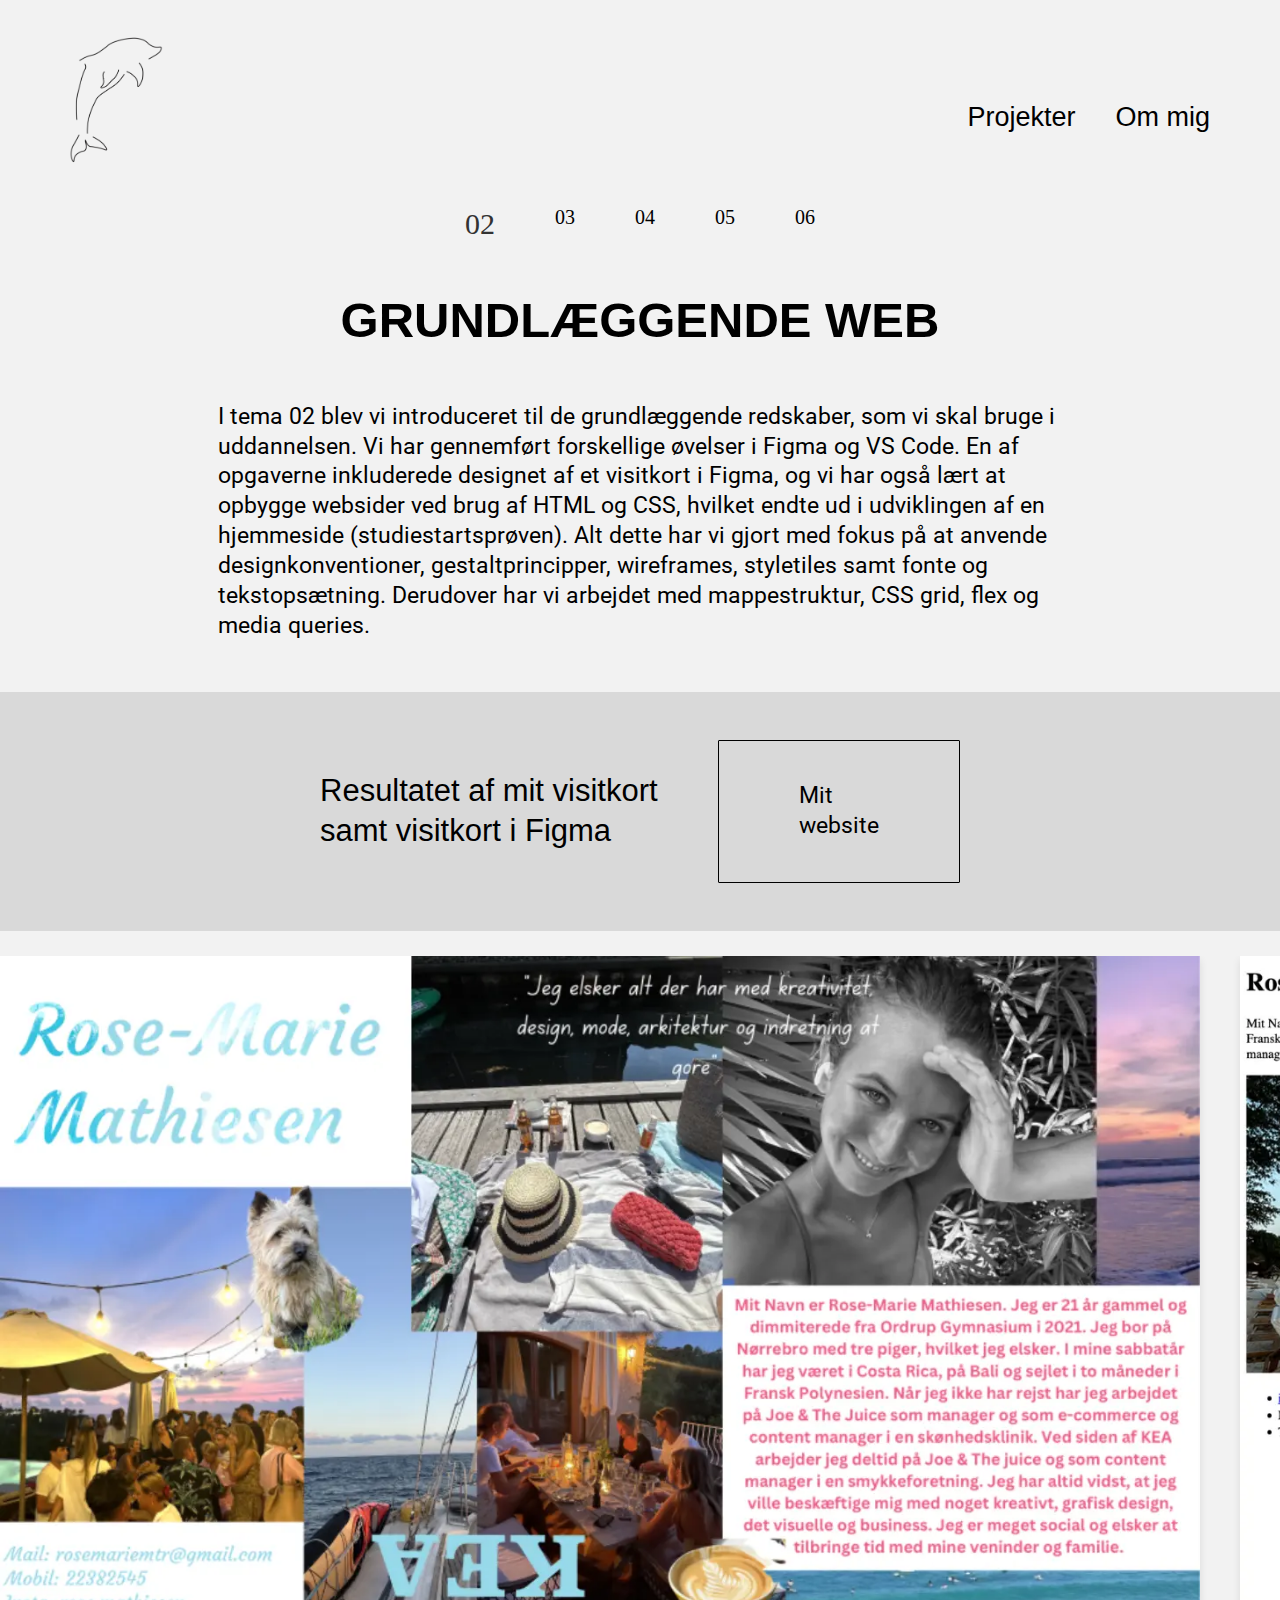
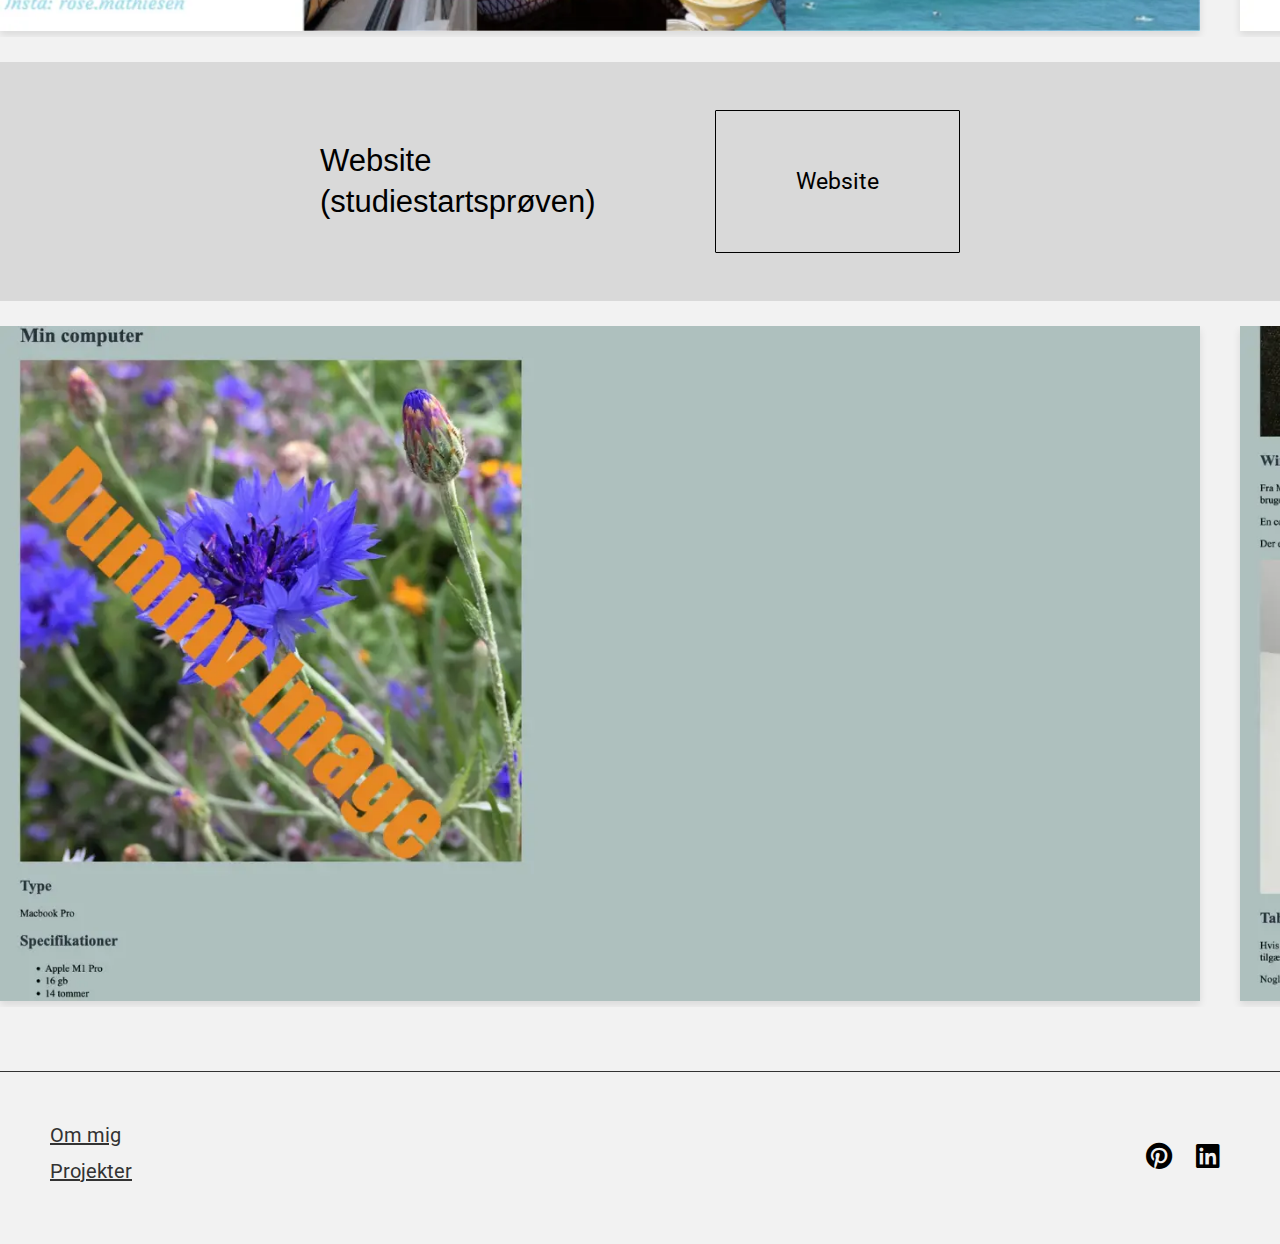
==== 02.html @ 1926b23d "first commit" ====
<!DOCTYPE html>
<html lang="da">

<head>
    <meta charset="UTF-8">
    <meta name="viewport" content="width=device-width, initial-scale=1.0">
    <title>Document</title>
    <link rel="stylesheet" href="styles.css">
    <link rel="stylesheet" href="layout.css">
    <link rel="stylesheet" href="https://cdnjs.cloudflare.com/ajax/libs/font-awesome/5.15.3/css/all.min.css">
    <style>
        @import url('https://fonts.googleapis.com/css2?family=Roboto&display=swap');
    </style>
</head>

<body>
    <header>
        <div class="logo">
            <a href="index.html"><img src="img/delfin.webp" alt=""></a>
        </div>

        <nav class="navbar">
            <ul class="menu">
                <li><a href="projekter.html">Projekter</a></li>
                <li><a href="om.html">Om mig</a></li>
            </ul>
        </nav>

        <div class="burger">
            <div class="line"></div>
            <div class="line"></div>
            <div class="line"></div>
        </div>
    </header>

    <div class="projekter_menu">
        <a href="02.html">
            <div class="02 current">02</div>
        </a>
        <a href="03.html">
            <div class="03">03</div>
        </a>
        <a href="04.html">
            <div class="04">04</div>
        </a>
        <a href="05.html">
            <div class="05">05</div>
        </a>
        <a href="06.html">
            <div class="06">06</div>
        </a>
    </div>

    <h3>GRUNDLÆGGENDE WEB</h3>

    <div class="intro">I tema 02 blev vi introduceret til de grundlæggende redskaber, som vi skal bruge i
        uddannelsen. Vi har gennemført
        forskellige øvelser i Figma og VS Code. En af opgaverne inkluderede designet af et visitkort i Figma, og vi har
        også
        lært at opbygge websider ved brug af HTML og CSS, hvilket endte ud i udviklingen af en hjemmeside
        (studiestartsprøven).
        Alt dette har vi gjort med fokus på at anvende designkonventioner, gestaltprincipper, wireframes, styletiles
        samt fonte
        og tekstopsætning. Derudover har vi arbejdet med mappestruktur, CSS grid, flex og media queries.

    </div>


    <div class="tekst_resultat">
        <p>Resultatet af mit visitkort samt visitkort i Figma</p>
        <a href="http://rosecreatives.dk/kea/02_web/visitkort/" target="_blank" class="my-button">Mit website</a>
    </div>

    <div class="carousel-container">
        <div class="img_resultat carousel">
            <img src="img_02/visitkort.webp" alt="Beskrivelse af billedet">
            <img src="img_02/visitkort2.webp" alt="Beskrivelse af billedet">
            <img src="img_02/viisitkort3.webp" alt="Beskrivelse af billedet">
        </div>
    </div>


    <div class="tekst_resultat">
        <p>Website (studiestartsprøven)
        </p>
        <a href="https://rosecreatives.dk/kea/02_web/01_website/" target="_blank" class="my-button">Website

        </a>
    </div>
    <div class="carousel-container">
        <div class="img_resultat carousel">
            <img src="img_02/website1.webp" alt="Beskrivelse af billedet">
            <img src="img_02/website2.webp" alt="Beskrivelse af billedet">
            <img src="img_02/website3.webp" alt="Beskrivelse af billedet">

        </div>
    </div>

    <footer>
        <div class="footer-left">
            <a href="om.html" class="footer-link">Om mig</a>
            <a href="projekter.html" class="footer-link">Projekter</a>
        </div>

        <div class="footer-right">
            <div class="footer-right">
                <div class="social-icons">
                    <a href="https://www.pinterest.dk/rmmathiesen/" target="_blank"><i class="fab fa-pinterest"></i></a>
                    <a href="https://www.linkedin.com/in/rose-marie-mathiesen-aa6432224/" target="_blank"><i
                            class="fab fa-linkedin"></i></a>
                </div>
            </div>
        </div>
    </footer>

    <script src="script.js"></script>

</body>

</html>
---- styles.css ----
body {
  background-color: #f2f2f2;
  margin: 0;
}

body {
  line-height: 1.3;
}

/*Footer*/
.social-icons a {
  color: black;
  text-decoration: none;
  font-size: 27px;
  margin: 0 10px;
}

footer {
  text-align: center;
  padding: 50px;
  display: flex;
  justify-content: space-between;
  align-items: center;
  border-top: 1px solid #333;
  margin-top: 4rem;
}

.footer-left,
.footer-right {
  flex: 1;
  display: flex;
  flex-direction: column;
}

.footer-right {
  text-align: right;
}

.footer-left img {
  width: 7%;
  margin-bottom: 20px; /* margin mellem billedet og links */
}

.footer-link {
  display: block;
  margin-bottom: 10px;
  color: #333;
  font-size: 20px;
  text-align: left;
  width: 100%;
  box-sizing: border-box; /* Inkluder padding og border i elementets samlede bredde og højde */
  font-family: "Roboto", sans-serif;
}

/*Menu linje i desktop*/
.logo img {
  width: 20%;
  margin: 3%;
}

header {
  display: flex;
  flex-direction: row; /* Dette skal være standard, men tjek alligevel */
  justify-content: space-between;
  align-items: center;
  padding: 15px 50px;
  margin-bottom: -2rem;
}

nav {
  display: flex;
  align-items: center;
  justify-content: space-between;
}

.menu,
.menu2 {
  display: flex;
  list-style: none;
  margin: 0;
  padding: 0;
  justify-content: space-between;
  position: relative;
  margin-top: 10%;
}

.menu li:last-child,
.menu2 li:last-child {
  margin-right: 0;
}

.menu li a:hover,
.menu2 li a:hover {
  font-weight: bold;
}

.menu a {
  display: flex;
  padding: 20px;
  color: black;
  text-decoration: none;
  transition: color 0.3s;
  text-align: end;
  font-size: 27px;
  align-items: center;
  font-family: "Lato", sans-serif;
}

.menu2 a {
  color: white;
  display: flex;
  padding: 20px;
  text-decoration: none;
  transition: color 0.3s;
  text-align: end;
  font-size: 27px;
  align-items: center;
  font-family: "Lato", sans-serif;
}

.burger {
  width: 30px;
  height: auto;
  cursor: pointer;
  margin: 0;
}

.burger .line {
  width: 100%;
  height: 2px;
  background-color: #000d3f;
  margin-bottom: 5px;
  transition: 0.2s linear;
}
.burger {
  display: none;
}

/* burgermenu i mobilsite */
@media screen and (max-width: 800px) {
  .menu,
  .menu2 {
    display: none;
  }
  .burger {
    display: block;
  }
  .burger.active .line:nth-child(1) {
    transform: rotate(45deg) translate(5px, 5px);
    transition: 0.2s linear;
  }

  .burger.active .line:nth-child(2) {
    opacity: 0;
    transition: 0.15s linear;
  }

  .burger.active .line:nth-child(3) {
    transform: rotate(-45deg) translate(5px, -5px);
    transition: 0.2s linear;
  }

  nav.active .menu {
    display: block;
    position: absolute;
    top: 60px;
    right: 10px;
    z-index: 1;
    background-color: #595959;
  }

  nav.active .menu li {
    margin: 10px 0;
  }

  nav.active .menu a {
    font-size: 20px;
    font-family: Arial, Helvetica, sans-serif;
  }

  li {
    width: 100%;
  }
}

/* Alt styling til tekst */
.tekst_forside {
  text-align: center;
  font-size: 20px;
  padding-top: 3%;
  padding-bottom: 3%;
}

h1 {
  text-align: center;
  font-size: 219px;
  margin: 0;
  font-family: Arial, Helvetica, sans-serif;
  padding-bottom: 2rem;
}

.flex_col .h5_class,
.flex_col .p_class {
  margin-top: 29px;
  margin-left: 0;
  margin-right: 0;
  width: 70%;
}

@media screen and (max-width: 800px) {
  body h1 {
    font-size: 90px;
  }

  body h2 {
    font-size: 40px;
    padding-top: 7%;
  }
}

h2 {
  text-align: center;
  font-size: 60px;
  font-family: Arial, Helvetica, sans-serif;
  font-weight: 200;
  padding-top: 2rem;
  padding-bottom: 2rem;
  margin-top: 3%;
  margin-bottom: 3%;
}

.underoverskrift_undersider {
  font-size: 22px;
  font-weight: bold;
  font-family: Arial, Helvetica, sans-serif;
  padding-top: 3rem;
}

.color-images {
  display: none;
}

.projekter a {
  text-decoration: none;
}

.projekter {
  display: flex;
  flex-direction: column;
  height: 80vh;
  justify-content: center;
  align-items: center;
}

.projekter div {
  font-size: 5em;
  opacity: 0;
  margin: 15px;
  transition: opacity 0.5s ease-in-out, transform 0.5s ease-in-out;
  transform: translateY(50px);
}

.projekter div.active {
  opacity: 1;
  transform: translateY(0);
  color: white;
  font-family: Arial, Helvetica, sans-serif;
}

.projekter a:hover {
  font-weight: bold;
}

.tekst_om {
  font-size: 150px;
  padding-top: 2rem;
  margin-left: 3rem;
  font-family: Arial, Helvetica, sans-serif;
}

.tekst_rosemarie {
  font-size: 88px;
  font-style: italic;
  padding-top: 0.5rem;
  font-family: Arial, Helvetica, sans-serif;
  margin-left: 12rem;
  padding-bottom: 6rem;
}
@media screen and (max-width: 600px) {
  .tekst_om {
    font-size: 100px;
    margin-left: -17rem;
  }
  .tekst_om_mig,
  .tekst_kolonne {
    text-align: left;
    padding-left: 1rem;
    padding-right: 1rem;
  }

  .tekst_rosemarie {
    font-size: 50px;
    font-style: italic;
    text-align: center;
    margin-left: 8rem;
    padding-bottom: 1rem;
  }
}

.tekst_om_mig {
  font-size: 30px;
  font-family: Arial, Helvetica, sans-serif;
  margin-left: 10%;
  margin-right: 10%;
  display: flex;
  flex-direction: column;
  align-items: center;
  justify-content: center;
}
.projekter_menu {
  display: flex;
  justify-content: center;
}

.projekter_menu a {
  text-decoration: none;
}

.projekter_menu div {
  padding: 30px;
  display: flex;
  font-size: 20px;
  color: black;
}

.grid1_forside img,
.grid2_forside img {
  width: 100%;
  height: auto;
  display: block;
}

.tekst_kolonne {
  display: flex;
  flex-direction: column;
  justify-content: center;
  font-family: Arial, Helvetica, sans-serif;
}

h3 {
  font-size: 49px;
  font-family: Arial, Helvetica, sans-serif;
  margin-top: 1rem;
  text-align: center;
}

@media screen and (max-width: 600px) {
  h3 {
    font-size: 40px;
  }
}

p,
li {
  font-size: 20px;
  font-family: "Roboto", sans-serif;
}

h4 {
  font-size: 38px;
  font-family: Arial, Helvetica, sans-serif;
  text-align: center;
  background-color: #d9d9d9;
  padding-bottom: 2rem;
  padding-top: 5rem;
  margin-bottom: 0;
}

.kvalifikationer_tekst {
  font-size: 38px;
  font-family: Arial, Helvetica, sans-serif;
  text-align: center;
  padding-bottom: 3rem;
  padding-top: 3rem;
  margin-bottom: 0;
}

.intro {
  font-size: 23px;
  margin-left: 17%;
  margin-right: 17%;
  padding-bottom: 2%;
  font-family: "Roboto", sans-serif;
}

.følg_med_tekst {
  padding-top: 2rem;
  font-weight: 600;
}

@media screen and (max-width: 600px) {
  .intro {
    font-size: 20px;
    margin-left: 5%;
    margin-right: 5%;
  }
}

/* Carousel på alle undersider */

.carousel img {
  width: 1200px;
  height: auto;
  box-shadow: 0 4px 8px rgba(0, 0, 0, 0.1);
}

.carousel-container {
  overflow-x: scroll;
  white-space: nowrap;
  -webkit-overflow-scrolling: touch; /* For bedre scroll-opførsel på mobile enheder */
  gap: 40px;
}

.carousel {
  display: inline-flex;
  gap: 40px;
}

/* Styling for mobilversion */
@media screen and (max-width: 600px) {
  .carousel-container {
    margin-left: 0;
  }

  .carousel img {
    width: 800px;
    height: auto;
    box-shadow: 0 4px 8px rgba(0, 0, 0, 0.1);
  }
}

.container {
  justify-content: center; /* centrerer indholdet vandret */
  align-items: center; /* centrerer indholdet lodret */
  height: 100vh;
  margin: 0 auto;
}

.flex_col {
  position: relative;
  overflow: hidden;
  text-align: left;
  width: 100%;
  display: flex;
  flex-direction: column;
  align-items: center;
  text-decoration: none;
}

.flex_col img {
  max-width: 70%;
  display: block;
  margin: 0 auto;
}

h5 {
  font-size: 20px;
  font-family: Arial, Helvetica, sans-serif;
  color: black;
}

.flex_col h5 {
  margin-top: 29px;
  margin-left: auto;
  margin-right: auto;
  width: 70%;
}

.flex_col:hover h5 {
  color: #333;
  font-weight: bolder;
  font-style: italic;
}

.hele_grid {
  background-color: #a69f97;
}

.projekter_farve {
  background-color: #595959;
}

.billede_kolonne {
  position: relative;
}

.billede1 {
  width: 80%;
  height: auto;
}

.billede2 {
  position: absolute;
  right: 0;
  bottom: 0;
  width: 50%;
  height: auto;
  margin-right: 55px;
  margin-bottom: -55px;
  opacity: 0; /* gør billede 2 usynligt i starten */
  transition: opacity 0.5s ease-in-out;
}

.billede_kolonne:hover .billede2 {
  opacity: 1; /* gør billede 2 synligt ved hover */
}

.tekst_resultat {
  background-color: #d9d9d9;
  padding-left: 20rem;
  padding-right: 20rem;
  padding-top: 3rem;
  padding-bottom: 3rem;
  margin-top: 2%;
  margin-bottom: 2%;
  text-align: left;
  display: flex;
  font-family: "Roboto", sans-serif;
  justify-content: space-between; /* placerer elementerne i flex-container med lige mellemrum */
}

.tekst_resultat p {
  font-size: 31px;
  text-align: left;
  word-wrap: break-word; /* gør at teksten bryder når den er for lang */
  font-family: Arial, Helvetica, sans-serif;
}

.my-button,
.my-button2 {
  padding: 20px 80px;
  font-size: 23px;
  color: black;
  border: 1px solid black;
  border-radius: 1px;
  cursor: pointer;
  transition: background-position 0.3s ease-out;
  text-decoration: none;
  display: flex;
  justify-content: center; /* centrerer indholdet vandret */
  align-items: center; /* centrerer indholdet lodret */
}
.my-button2 {
  margin-top: 10px;
}
.my-button:hover {
  background-color: #7a8189;
}
.my-button2:hover {
  background-color: #7a8189;
}
@media screen and (max-width: 600px) {
  .tekst_resultat {
    padding: 3rem;
    align-items: center;
    flex-wrap: wrap; /* Tilføjer wrap for at håndtere teksten, der går ned i næste linje */
  }

  .tekst_resultat p {
    font-size: 24px;
    text-align: left;
    margin: 0;
    margin-right: 20px;
    flex: 1; /* Får teksten til at tage op al tilgængelig plads */
  }

  .my-button {
    padding: 20px 40px;
    font-size: 23px;
  }

  .my-button2 {
    padding: 20px 40px;
    font-size: 23px;
    margin-top: 10px;
  }
}

/*viser hvilken side man er inde på*/
.projekter_menu a {
  text-decoration: none;
  color: #333;
}

.projekter_menu .current {
  color: #333;
  font-size: 30px;
}

.img_ide,
.img_prototype,
.img_kodning,
.img_tests {
  position: relative;
  min-height: 100vh;
  overflow: hidden;
}

.scroll-down-btn {
  position: sticky;
  top: 20px; /* Juster afstanden fra toppen efter behov */
  left: 50%;
  display: flex;
  flex-direction: column;
  align-items: center;
  justify-content: center;
  z-index: 2;
  cursor: pointer;
  font-size: 30px;
  transition: transform 0.2s ease;
  margin-top: -20px; /* Juster dette, hvis nødvendigt */
}

.scroll-down-btn::before {
  content: "";
  border: solid #0c0b0b;
  border-width: 0 4px 4px 0;
  display: inline-block;
  padding: 7px;
  transform: rotate(45deg);
}

/* For at tilføje en lille animation ved tryk */
.scroll-down-btn:active {
  transform: translateY(2px);
}

/* For at tilføje en lille animation ved hover */
.scroll-down-btn:hover::before {
  animation: bounce 1s infinite;
}

@keyframes bounce {
  0%,
  20%,
  50%,
  80%,
  100% {
    transform: translateY(0);
  }
  40% {
    transform: translateY(-10px);
  }
  5% {
    transform: translateY(-5px);
  }
}
---- layout.css ----
/*forsiden*/
.grid1_forside {
  display: grid;
  grid-template-columns: repeat(3, 1fr);
  gap: 10px;
  padding: 20px;
}

.grid2_forside {
  display: grid;
  grid-template-columns: repeat(3, 1fr);
  gap: 10px;
  padding: 20px;
}

@media screen and (max-width: 800px) {
  .grid1_forside,
  .grid2_forside {
    display: flex;
    flex-direction: column;
    gap: 10px;
    padding: 20px;
  }
}

/*billede grid på forsiden*/
.gallery {
  display: grid;
  grid-template-columns: repeat(8, 1fr);
  grid-template-rows: repeat(8, 5vw);
  grid-gap: 15px;
  padding-bottom: 3%;
}

.gallery img {
  max-width: 100%;
  max-height: 100%;
  object-fit: cover;
}

.gallery_1 {
  grid-column-start: 1;
  grid-column-end: 4;
  grid-row-start: 1;
  grid-row-end: 6;
}

.gallery_2 {
  grid-column-start: 3;
  grid-column-end: 6;
  grid-row-start: 3;
  grid-row-end: 8;
}

.gallery_3 {
  grid-column-start: 7;
  grid-column-end: 9;
  grid-row-start: 1;
  grid-row-end: 6;
}

.gallery_4 {
  grid-column-start: 5;
  grid-column-end: 9;
  grid-row-start: 2;
  grid-row-end: 5;
}

.gallery_5 {
  grid-column-start: 2;
  grid-column-end: 9;
  grid-row-start: 6;
  grid-row-end: 9;
}

.gallery_6 {
  grid-column-start: 6;
  grid-column-end: 9;
  grid-row-start: 6;
  grid-row-end: 9;
}

@media screen and (max-width: 800px) {
  .gallery {
    display: grid;
    grid-template-columns: repeat(8, 1fr);
    grid-template-rows: repeat(7, 10vw);
    grid-gap: 15px;
    padding-bottom: 3%;
    justify-content: center;
    align-items: center;
  }

  .gallery_1 {
    grid-column-start: 1;
    grid-column-end: 6;
    grid-row-start: 1;
    grid-row-end: 7;
  }
  .gallery_2 {
    grid-column-start: 9;
    grid-column-end: 5;
    grid-row-start: 7;
    grid-row-end: 9;
  }
  .gallery_3 {
    grid-column-start: 1;
    grid-column-end: 5;
    grid-row-start: 9;
    grid-row-end: 9;
  }

  .gallery_4 {
    grid-column-start: 5;
    grid-column-end: 9;
    grid-row-start: 2;
    grid-row-end: 7;
  }

  .gallery_5 {
    grid-column-start: 1;
    grid-column-end: 5;
    grid-row-start: 7;
    grid-row-end: 9;
  }

  .gallery_6 {
    grid-column-start: 4;
    grid-column-end: 9;
    grid-row-start: 9;
    grid-row-end: 9;
  }

  .gallery img {
    margin: 0;
  }
}

/*om mig siden*/
.grid_1_mig {
  display: grid;
  grid-template-columns: 1fr 1fr;
  padding-bottom: 3rem;
  padding-left: 1rem;
  padding-right: 1rem;
}

.grid_1_mig img {
  width: 97%;
}

.grid_2_mig {
  display: grid;
  grid-template-columns: 1fr 1fr;
  padding-bottom: 3rem;
  padding-left: 1rem;
  padding-right: 1rem;
}

@media screen and (max-width: 800px) {
  .grid_1_mig {
    display: grid;
    grid-template-columns: 1fr;
    justify-content: center;
    align-items: center;
    text-align: center;
  }

  .grid_1_mig img {
    width: 90%;
    display: block;
    margin: auto;
  }

  .grid_2_mig {
    display: grid;
    grid-template-columns: 1fr;
  }
  .grid_2_mig img {
    width: 90%;
    display: block;
    margin: auto;
  }
}

/*struktur på alle sider*/
.grid_ide,
.grid_prototype,
.grid_kodning,
.grid_tests,
.grid_video {
  display: grid;
  grid-template-columns: 1fr 1fr;
  gap: 20px;
  background-color: #d9d9d9;
}

.grid_ide,
.grid_kodning,
.grid_tests,
.grid_video {
  margin-left: 0;
  margin-right: 0;
  background-color: #d9d9d9;
  padding-top: 2rem;
}

.tekst_ide,
.tekst_prototype,
.tekst_kodning,
.tekst_tests,
.tekst_video {
  padding-left: 3rem;
  padding-right: 3rem;
  position: sticky;
  top: 0;
}

.tekst_ide h3,
.tekst_prototype h3,
.tekst_kodning h3,
.tekst_tests h3,
.tekst_video h3 {
  margin-bottom: 10px;
}

.img_ide,
.img_prototype,
.img_kodning,
.img_tests,
.img_video {
  overflow-y: auto; /* gør at billederne kan scrolle*/
  max-height: 100vh; /* gør at de ikke kan scrolle uendeligt */
}

.img_ide img,
.img_prototype img,
.img_kodning img,
.img_tests img,
.img_video img {
  max-width: 100%;
  height: auto;
  margin-bottom: 30px;
}

@media screen and (max-width: 800px) {
  .grid_ide,
  .grid_prototype,
  .grid_kodning,
  .grid_tests,
  .grid_video {
    display: grid;
    grid-template-columns: 1fr;
    margin-top: 3%;
    overflow: hidden;
  }

  .tekst_ide,
  .tekst_ide,
  .tekst_prototype,
  .tekst_kodning,
  .tekst_tests,
  .tekst_video {
    position: relative;
    margin-bottom: 20px;
  }

  .tekst_ide h3,
  .tekst_ide h3,
  .tekst_prototype h3,
  .tekst_kodning h3,
  .tekst_tests h3,
  .tekst_video h3 {
    margin-bottom: 10px;
  }

  .img_ide img,
  .img_prototype img,
  .img_kodning img,
  .img_tests img,
  .img_video img {
    margin-bottom: 30px;
    max-width: 100%;
  }

  /* Omvend rækkefølgen for tekst_ide og img_ide */
  .grid_ide,
  .tekst_ide,
  .grid_kodning,
  .tekst_kodning,
  .img_video {
    order: 1;
  }

  .grid_ide,
  .img_ide,
  .grid_kodning,
  .img_kodning {
    order: 2;
  }
}

/*struktur for side 05 kodning*/

.img_kodning video {
  margin-bottom: 3rem; /* Mellemrum på 3 rem under hvert video-element */
  width: 100%;
}
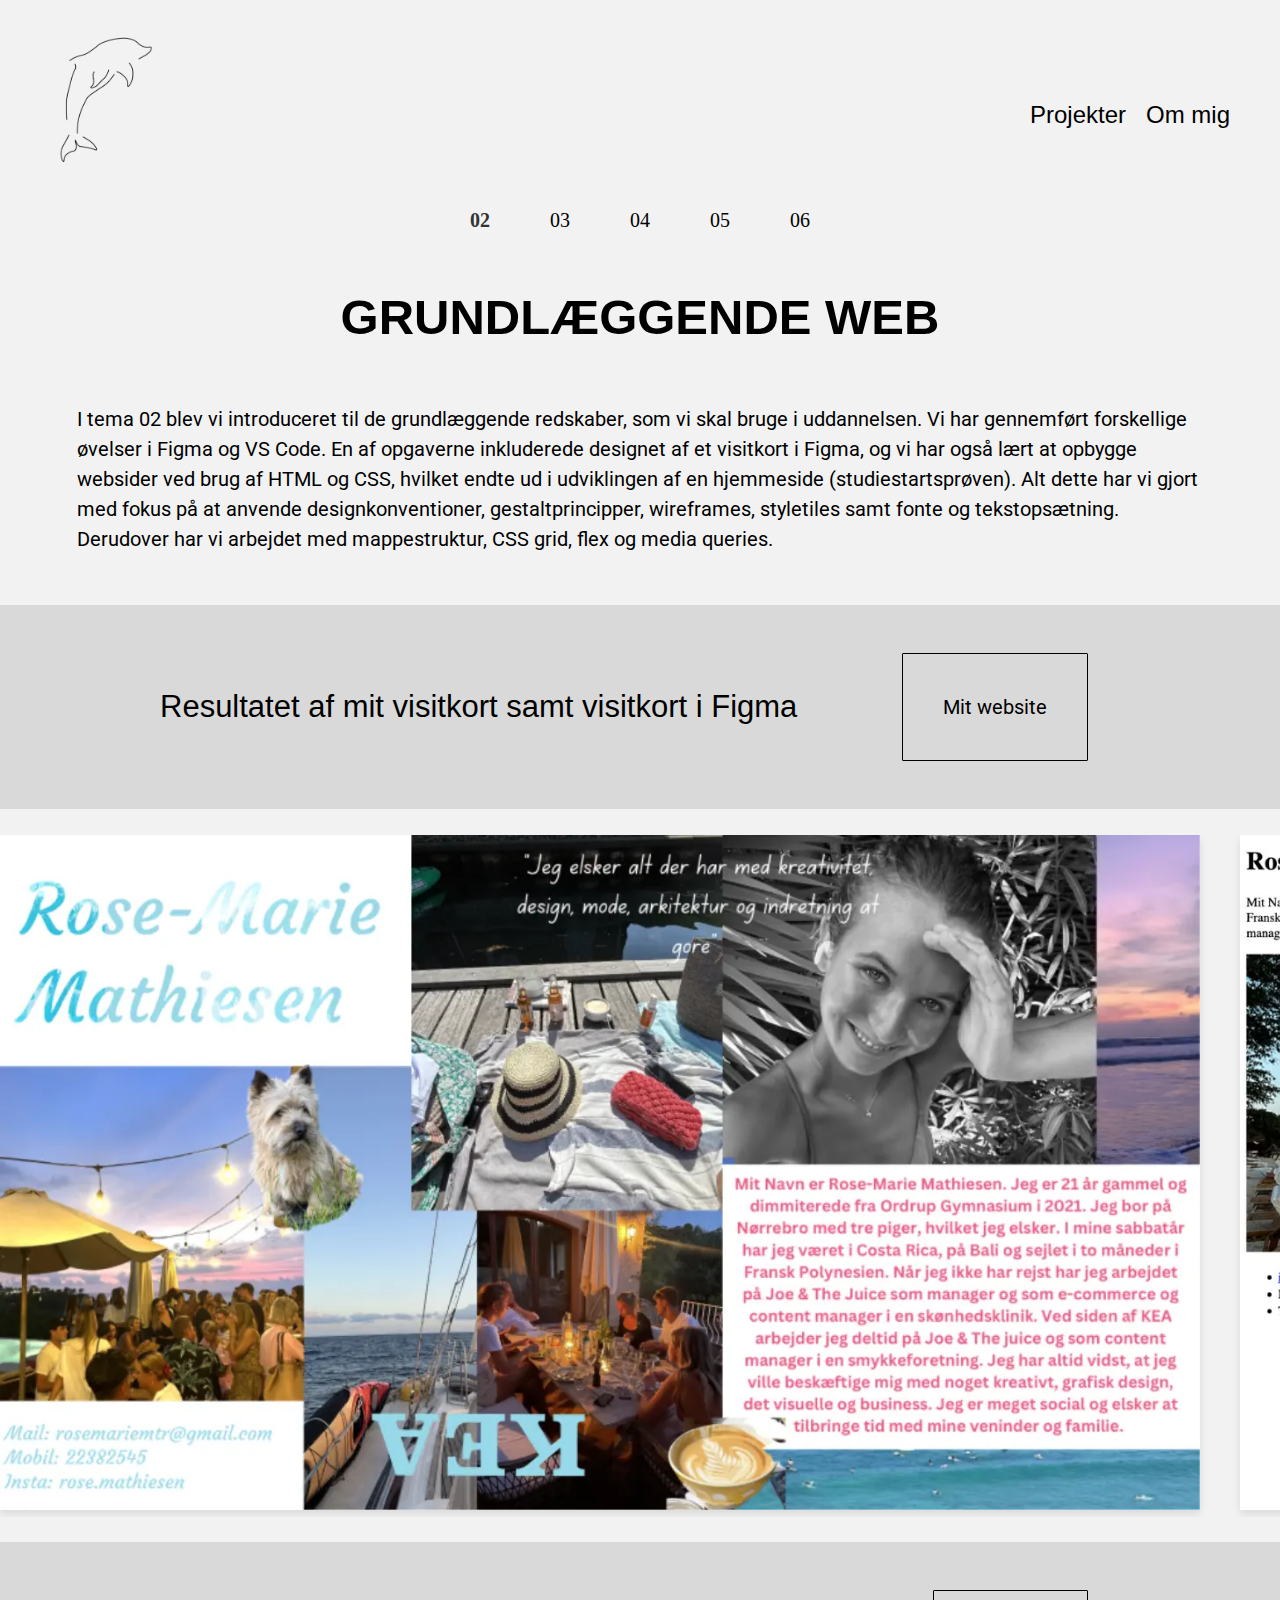
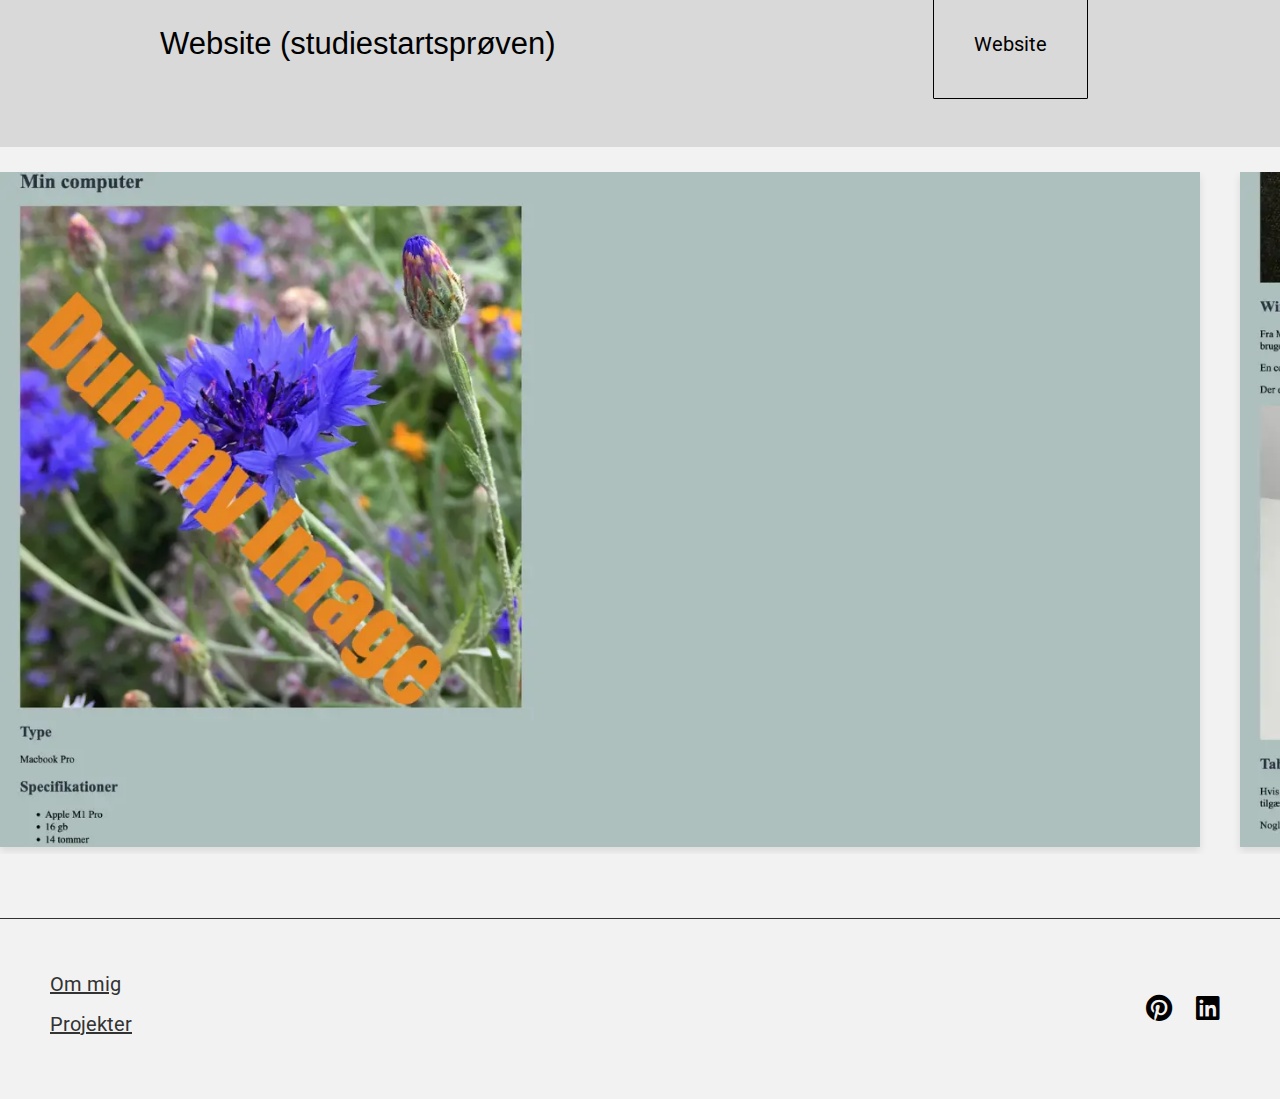
==== commit 8ccfac9c: "ændringer" ====
--- a/02.html
+++ b/02.html
@@ -53,8 +53,8 @@
 
     <h3>GRUNDLÆGGENDE WEB</h3>
 
-    <div class="intro">I tema 02 blev vi introduceret til de grundlæggende redskaber, som vi skal bruge i
-        uddannelsen. Vi har gennemført
+    <div class="intro">I tema 02 blev vi introduceret til de grundlæggende redskaber, som vi skal bruge i uddannelsen.
+        Vi har gennemført
         forskellige øvelser i Figma og VS Code. En af opgaverne inkluderede designet af et visitkort i Figma, og vi har
         også
         lært at opbygge websider ved brug af HTML og CSS, hvilket endte ud i udviklingen af en hjemmeside
@@ -62,7 +62,6 @@
         Alt dette har vi gjort med fokus på at anvende designkonventioner, gestaltprincipper, wireframes, styletiles
         samt fonte
         og tekstopsætning. Derudover har vi arbejdet med mappestruktur, CSS grid, flex og media queries.
-
     </div>
 
 
--- a/styles.css
+++ b/styles.css
@@ -4,7 +4,11 @@
 }
 
 body {
-  line-height: 1.3;
+  line-height: 1.5;
+}
+
+* {
+  box-sizing: border-box;
 }
 
 /*Footer*/
@@ -118,7 +122,21 @@
   font-family: "Lato", sans-serif;
 }
 
-.burger {
+@media screen and (min-width: 800px) and (max-width: 1440px) {
+  .menu a,
+  .menu2 a {
+    padding: 10px;
+    font-size: 24px;
+  }
+
+  header {
+    padding: 15px 40px;
+    margin-bottom: -2rem;
+  }
+}
+
+.burger,
+.burger2 {
   width: 30px;
   height: auto;
   cursor: pointer;
@@ -128,11 +146,21 @@
 .burger .line {
   width: 100%;
   height: 2px;
-  background-color: #000d3f;
+  background-color: black;
   margin-bottom: 5px;
   transition: 0.2s linear;
 }
-.burger {
+
+.burger2 .line {
+  width: 100%;
+  height: 2px;
+  background-color: white;
+  margin-bottom: 5px;
+  transition: 0.2s linear;
+}
+
+.burger,
+.burger2 {
   display: none;
 }
 
@@ -142,25 +170,41 @@
   .menu2 {
     display: none;
   }
-  .burger {
+  .burger,
+  .burger2 {
     display: block;
-  }
-  .burger.active .line:nth-child(1) {
+    width: 40px; /* Øg bredden efter behov */
+    height: 40px; /* Øg højden efter behov */
+  }
+
+  .burger.active .line {
+    background-color: black; /* Ændre farven på burgermenuens linjer ved aktiv tilstand */
+  }
+
+  .burger2.active .line {
+    background-color: white;
+  }
+
+  .burger.active .line:nth-child(1),
+  .burger2.active .line:nth-child(1) {
     transform: rotate(45deg) translate(5px, 5px);
     transition: 0.2s linear;
   }
 
-  .burger.active .line:nth-child(2) {
+  .burger.active .line:nth-child(2),
+  .burger2.active .line:nth-child(2) {
     opacity: 0;
     transition: 0.15s linear;
   }
 
-  .burger.active .line:nth-child(3) {
+  .burger.active .line:nth-child(3),
+  .burger2.active .line:nth-child(3) {
     transform: rotate(-45deg) translate(5px, -5px);
     transition: 0.2s linear;
   }
 
-  nav.active .menu {
+  nav.active .menu,
+  nav.active .menu2 {
     display: block;
     position: absolute;
     top: 60px;
@@ -169,16 +213,18 @@
     background-color: #595959;
   }
 
-  nav.active .menu li {
+  .nav.active .menu li,
+  .nav.active .menu2 li {
     margin: 10px 0;
   }
 
-  nav.active .menu a {
+  .nav.active .menu a,
+  .nav.active .menu2 a {
     font-size: 20px;
     font-family: Arial, Helvetica, sans-serif;
   }
 
-  li {
+  .li {
     width: 100%;
   }
 }
@@ -199,6 +245,12 @@
   padding-bottom: 2rem;
 }
 
+@media screen and (min-width: 800px) and (max-width: 1440px) {
+  h1 {
+    font-size: 140px;
+  }
+}
+
 .flex_col .h5_class,
 .flex_col .p_class {
   margin-top: 29px;
@@ -233,7 +285,6 @@
   font-size: 22px;
   font-weight: bold;
   font-family: Arial, Helvetica, sans-serif;
-  padding-top: 3rem;
 }
 
 .color-images {
@@ -286,7 +337,7 @@
   margin-left: 12rem;
   padding-bottom: 6rem;
 }
-@media screen and (max-width: 600px) {
+@media screen and (max-width: 800px) {
   .tekst_om {
     font-size: 100px;
     margin-left: -17rem;
@@ -307,6 +358,12 @@
   }
 }
 
+@media screen and (min-width: 800px) and (max-width: 1440px) {
+  .tekst_rosemarie {
+    padding-bottom: 2rem;
+  }
+}
+
 .tekst_om_mig {
   font-size: 30px;
   font-family: Arial, Helvetica, sans-serif;
@@ -343,8 +400,15 @@
 .tekst_kolonne {
   display: flex;
   flex-direction: column;
-  justify-content: center;
-  font-family: Arial, Helvetica, sans-serif;
+  font-family: Arial, Helvetica, sans-serif;
+  padding-right: 7rem;
+}
+
+@media screen and (max-width: 800px) {
+  .tekst_kolonne {
+    padding-left: 3rem;
+    padding-right: 3rem;
+  }
 }
 
 h3 {
@@ -354,9 +418,12 @@
   text-align: center;
 }
 
-@media screen and (max-width: 600px) {
+@media screen and (max-width: 800px) {
   h3 {
     font-size: 40px;
+    font-family: Arial, Helvetica, sans-serif;
+    margin-top: 1rem;
+    text-align: center;
   }
 }
 
@@ -376,11 +443,17 @@
   margin-bottom: 0;
 }
 
+@media screen and (max-width: 800px) {
+  h4 {
+    margin-bottom: 0;
+  }
+}
+
 .kvalifikationer_tekst {
   font-size: 38px;
   font-family: Arial, Helvetica, sans-serif;
   text-align: center;
-  padding-bottom: 3rem;
+  padding-bottom: 2rem;
   padding-top: 3rem;
   margin-bottom: 0;
 }
@@ -393,16 +466,26 @@
   font-family: "Roboto", sans-serif;
 }
 
+@media screen and (min-width: 800px) and (max-width: 1440px) {
+  .intro {
+    font-size: 20px;
+    margin-left: 6%;
+    margin-right: 6%;
+    padding-bottom: 2%;
+    font-family: "Roboto", sans-serif;
+  }
+}
+
 .følg_med_tekst {
   padding-top: 2rem;
   font-weight: 600;
 }
 
-@media screen and (max-width: 600px) {
+@media screen and (max-width: 800px) {
   .intro {
-    font-size: 20px;
-    margin-left: 5%;
-    margin-right: 5%;
+    font-size: 18px;
+    margin-left: 7%;
+    margin-right: 7%;
   }
 }
 
@@ -427,7 +510,7 @@
 }
 
 /* Styling for mobilversion */
-@media screen and (max-width: 600px) {
+@media screen and (max-width: 800px) {
   .carousel-container {
     margin-left: 0;
   }
@@ -458,7 +541,7 @@
 }
 
 .flex_col img {
-  max-width: 70%;
+  max-width: 85%;
   display: block;
   margin: 0 auto;
 }
@@ -473,7 +556,7 @@
   margin-top: 29px;
   margin-left: auto;
   margin-right: auto;
-  width: 70%;
+  width: 85%;
 }
 
 .flex_col:hover h5 {
@@ -511,6 +594,13 @@
   transition: opacity 0.5s ease-in-out;
 }
 
+@media screen and (min-width: 800px) and (max-width: 1440px) {
+  .billede2 {
+    margin-right: 10px;
+    margin-bottom: 460px;
+  }
+}
+
 .billede_kolonne:hover .billede2 {
   opacity: 1; /* gør billede 2 synligt ved hover */
 }
@@ -538,7 +628,7 @@
 
 .my-button,
 .my-button2 {
-  padding: 20px 80px;
+  padding: 30px 100px;
   font-size: 23px;
   color: black;
   border: 1px solid black;
@@ -559,7 +649,7 @@
 .my-button2:hover {
   background-color: #7a8189;
 }
-@media screen and (max-width: 600px) {
+@media screen and (max-width: 800px) {
   .tekst_resultat {
     padding: 3rem;
     align-items: center;
@@ -567,7 +657,7 @@
   }
 
   .tekst_resultat p {
-    font-size: 24px;
+    font-size: 20px;
     text-align: left;
     margin: 0;
     margin-right: 20px;
@@ -575,14 +665,38 @@
   }
 
   .my-button {
-    padding: 20px 40px;
-    font-size: 23px;
+    padding: 15px 20px;
+    font-size: 20px;
+    margin-right: 2rem;
   }
 
   .my-button2 {
-    padding: 20px 40px;
-    font-size: 23px;
+    padding: 15px 20px;
+    font-size: 20px;
     margin-top: 10px;
+    margin-right: 2rem;
+  }
+}
+
+@media screen and (min-width: 800px) and (max-width: 1440px) {
+  .tekst_resultat {
+    padding-left: 10rem;
+    padding-right: 10rem;
+  }
+
+  .my-button {
+    padding: 10px 40px;
+    font-size: 20px;
+    margin-right: 2rem;
+    margin-left: 2rem;
+  }
+
+  .my-button,
+  .my-button2 {
+    padding: 10px 40px;
+    font-size: 20px;
+    margin-right: 2rem;
+    margin-left: 2rem;
   }
 }
 
@@ -594,7 +708,7 @@
 
 .projekter_menu .current {
   color: #333;
-  font-size: 30px;
+  font-weight: bold;
 }
 
 .img_ide,
--- a/layout.css
+++ b/layout.css
@@ -157,6 +157,16 @@
   padding-right: 1rem;
 }
 
+@media screen and (min-width: 800px) and (max-width: 1440px) {
+  .grid_1_mig {
+    display: grid;
+    grid-template-columns: 1fr;
+    padding-bottom: 3rem;
+    padding-left: 1rem;
+    padding-right: 1rem;
+  }
+}
+
 @media screen and (max-width: 800px) {
   .grid_1_mig {
     display: grid;
@@ -197,6 +207,7 @@
 
 .grid_ide,
 .grid_kodning,
+.grid_kodning2,
 .grid_tests,
 .grid_video {
   margin-left: 0;
@@ -243,6 +254,8 @@
   margin-bottom: 30px;
 }
 
+/* Omvend rækkefølgen for prototype og tests på side 04 */
+
 @media screen and (max-width: 800px) {
   .grid_ide,
   .grid_prototype,
@@ -251,7 +264,6 @@
   .grid_video {
     display: grid;
     grid-template-columns: 1fr;
-    margin-top: 3%;
     overflow: hidden;
   }
 
@@ -263,6 +275,7 @@
   .tekst_video {
     position: relative;
     margin-bottom: 20px;
+    margin-top: 0;
   }
 
   .tekst_ide h3,
